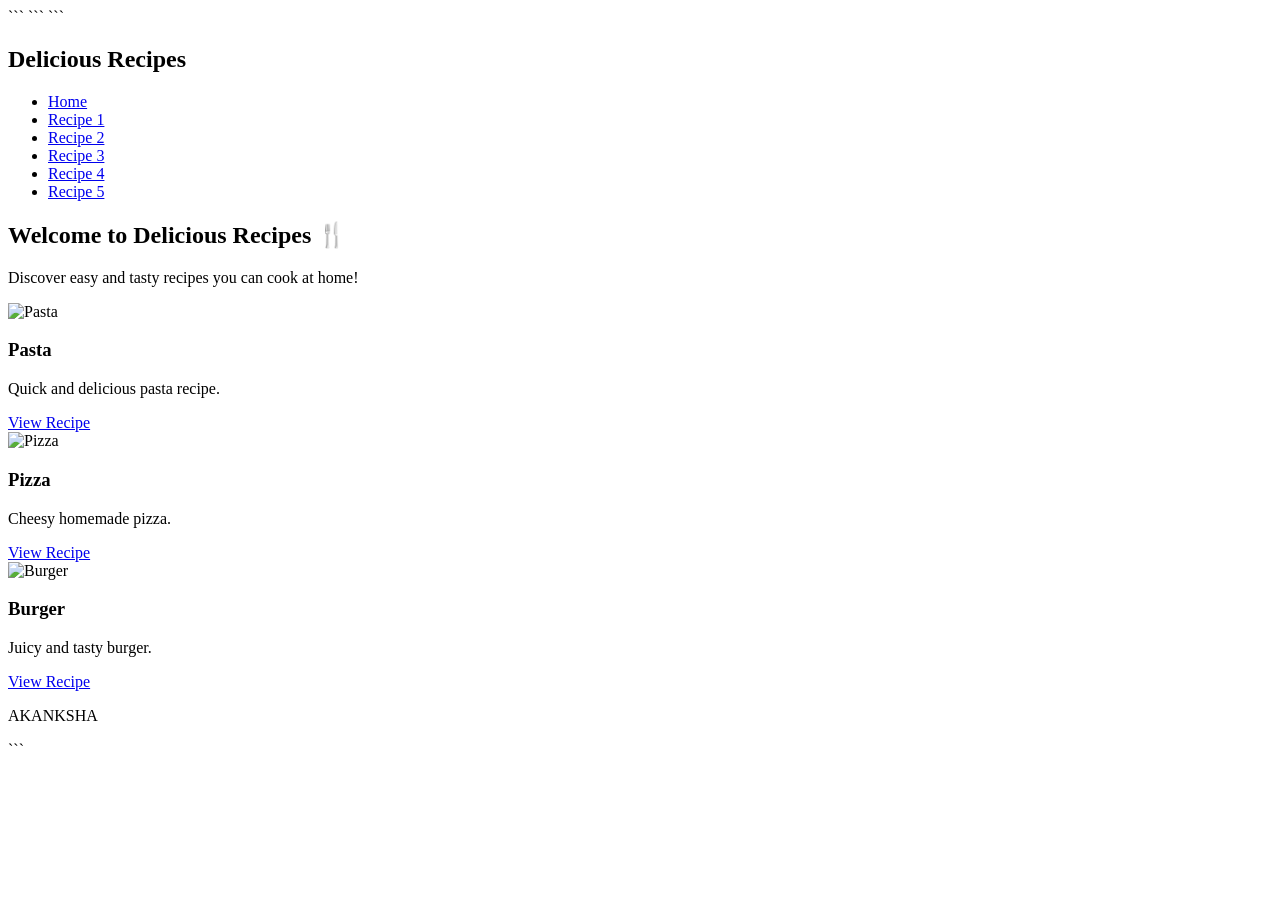
==== index.html @ 3be86f58 "Add files via upload" ====
<!DOCTYPE html>

<html lang="en">
<head>
    <meta charset="UTF-8">
    <meta name="viewport" content="width=device-width, initial-scale=1.0">
    <title>Delicious Recipes</title>

```
<!-- Linking CSS file -->
<link rel="stylesheet" href="css/style.css">
```

</head>
<body>

```
<!-- Navigation Bar -->
<nav>
    <h1>Delicious Recipes</h1>
    <ul>
        <li><a href="index.html">Home</a></li>
        <li><a href="recipe1.html">Recipe 1</a></li>
        <li><a href="recipe2.html">Recipe 2</a></li>
        <li><a href="recipe3.html">Recipe 3</a></li>
        <li><a href="recipe4.html">Recipe 4</a></li>
        <li><a href="recipe5.html">Recipe 5</a></li>
    </ul>
</nav>

<!-- Introduction Section -->
<section class="intro">
    <h2>Welcome to Delicious Recipes 🍴</h2>
    <p>Discover easy and tasty recipes you can cook at home!</p>
</section>

<!-- Featured Recipes -->
<section class="recipes">

    <div class="card">
        <img src="images/pasta.jfif" alt="Pasta">
        <h3>Pasta</h3>
        <p>Quick and delicious pasta recipe.</p>
        <a href="recipe1.html">View Recipe</a>
    </div>

    <div class="card">
        <img src="images/pizza.jfif" alt="Pizza">
        <h3>Pizza</h3>
        <p>Cheesy homemade pizza.</p>
        <a href="recipe2.html">View Recipe</a>
    </div>

    <div class="card">
        <img src="images/burger.jfif" alt="Burger">
        <h3>Burger</h3>
        <p>Juicy and tasty burger.</p>
        <a href="recipe3.html">View Recipe</a>
    </div>

</section>

<!-- Footer -->
<footer>
    <p>AKANKSHA</p>
</footer>
```

</body>
</html>
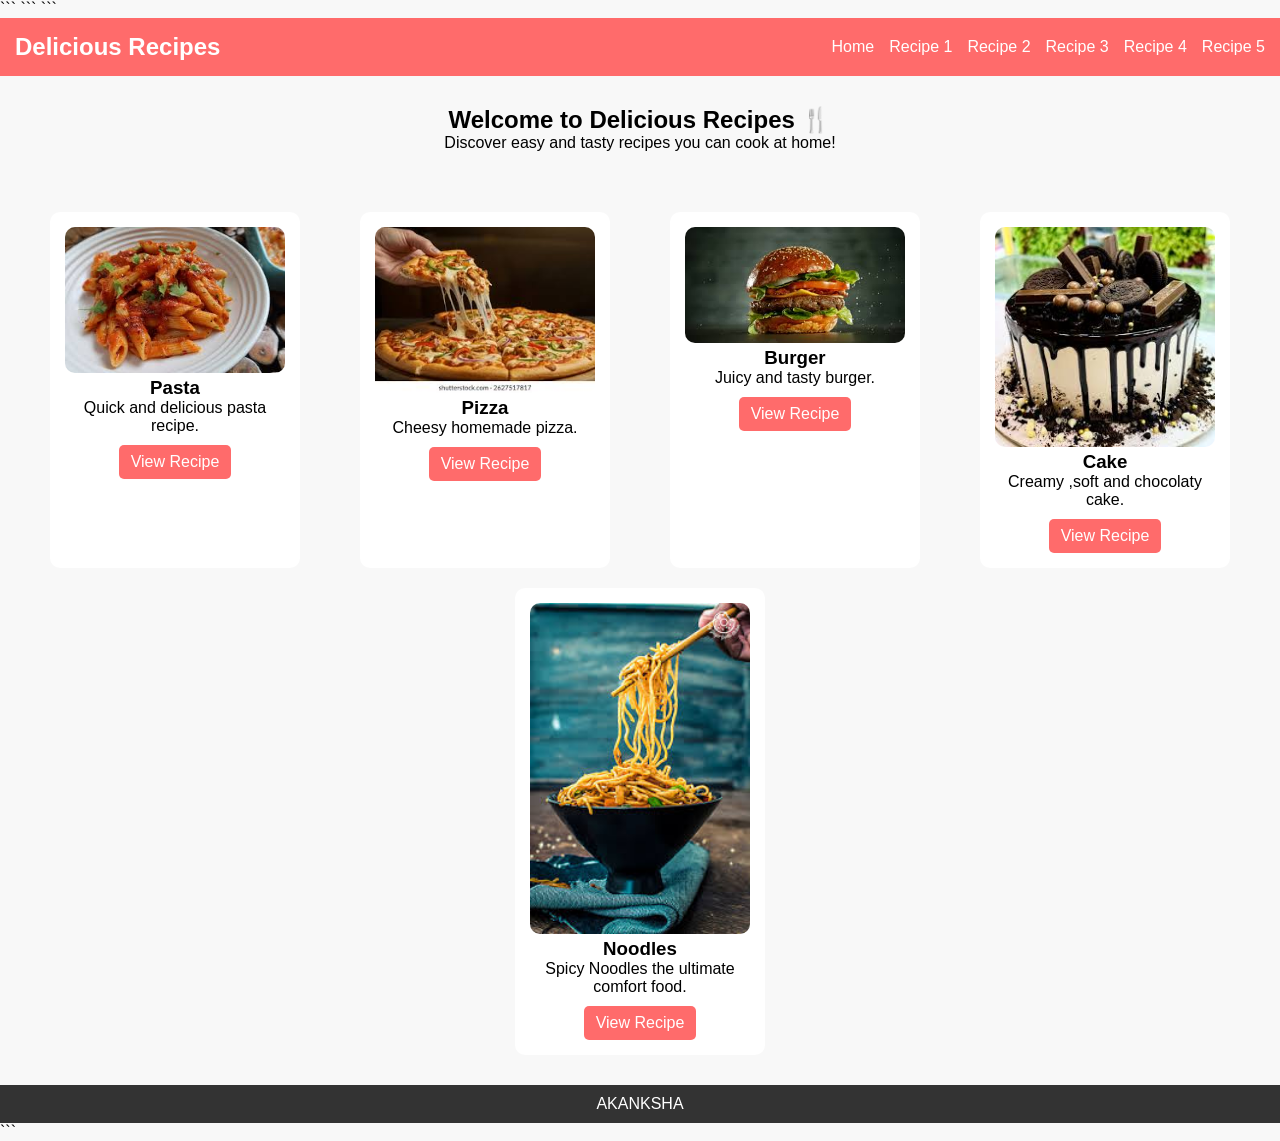
==== commit 79af60c1: "Update index.html" ====
--- a/index.html
+++ b/index.html
@@ -58,6 +58,20 @@
         <a href="recipe3.html">View Recipe</a>
     </div>
 
+    <div class="card">
+        <img src="images/cake.jfif" alt="Cake">
+        <h3>Cake</h3>
+        <p>Creamy ,soft and chocolaty cake.</p>
+        <a href="recipe4.html">View Recipe</a>
+    </div>
+
+    <div class="card">
+        <img src="images/noodles.jfif" alt="Noodles">
+        <h3>Noodles</h3>
+        <p>Spicy Noodles the ultimate comfort food.</p>
+        <a href="recipe3.html">View Recipe</a>
+    </div>
+
 </section>
 
 <!-- Footer -->
--- a/css/style.css
+++ b/css/style.css
@@ -0,0 +1,119 @@
+/* Reset default spacing */
+
+* {
+  margin: 0;
+  padding: 0;
+  box-sizing: border-box;
+  }
+
+/* Body styling */
+body {
+font-family: Arial, sans-serif;
+background-color: #f8f8f8;
+}
+
+/* Navigation Bar */
+nav {
+background-color: #ff6b6b;
+color: white;
+padding: 15px;
+display: flex;
+justify-content: space-between;
+align-items: center;
+}
+
+nav ul {
+list-style: none;
+display: flex;
+}
+
+nav ul li {
+margin-left: 15px;
+}
+
+nav ul li a {
+color: white;
+text-decoration: none;
+}
+
+/* Hover effect */
+nav ul li a:hover {
+text-decoration: underline;
+}
+
+/* Intro Section */
+.intro {
+text-align: center;
+padding: 30px;
+}
+
+/* Recipe Cards */
+.recipes {
+display: flex;
+justify-content: space-around;
+flex-wrap: wrap;
+padding: 20px;
+}
+
+.card {
+background: white;
+padding: 15px;
+margin: 10px;
+width: 250px;
+border-radius: 10px;
+text-align: center;
+}
+
+.card img {
+width: 100%;
+border-radius: 10px;
+}
+
+.card a {
+display: inline-block;
+margin-top: 10px;
+padding: 8px 12px;
+background: #ff6b6b;
+color: white;
+text-decoration: none;
+border-radius: 5px;
+}
+
+/* Hover button */
+.card a:hover {
+background: #ff3b3b;
+}
+
+/* Recipe Page */
+.recipe-page {
+padding: 20px;
+text-align: center;
+}
+
+.recipe-page img {
+width: 300px;
+margin: 20px 0;
+}
+
+/* Footer */
+footer {
+background: #333;
+color: white;
+text-align: center;
+padding: 10px;
+}
+
+/* Responsive Design */
+@media (max-width: 768px) {
+nav {
+flex-direction: column;
+}
+
+```
+.recipes {
+    flex-direction: column;
+    align-items: center;
+}
+```
+
+}
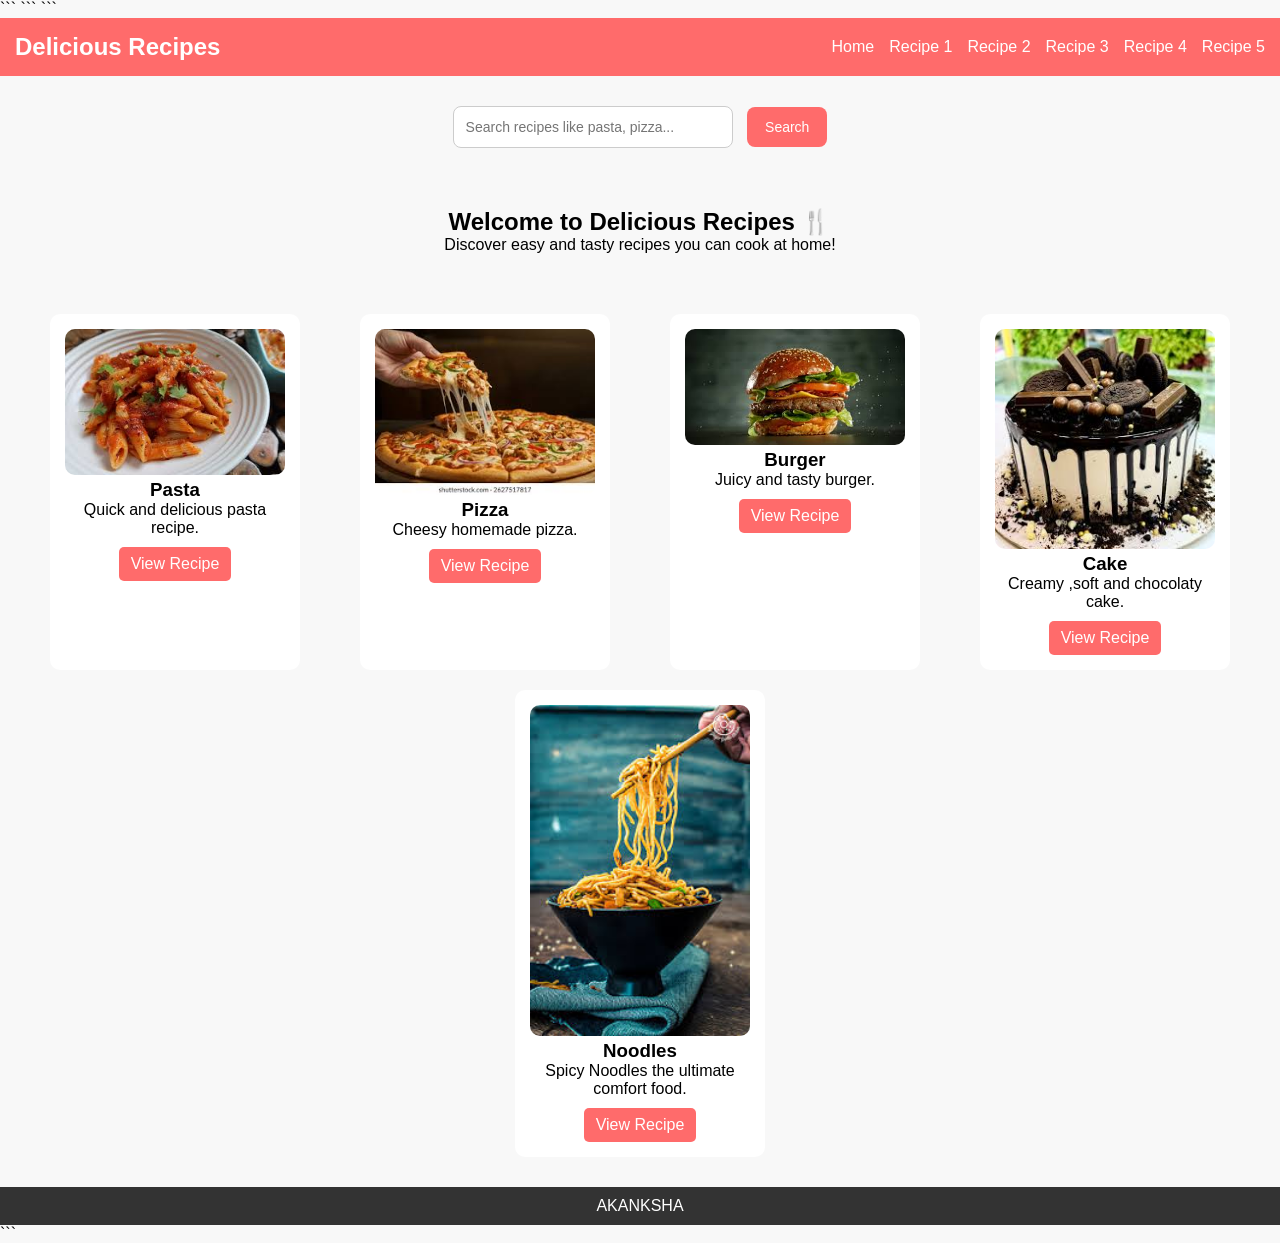
==== commit 56cae16e: "Update index.html" ====
--- a/index.html
+++ b/index.html
@@ -27,6 +27,10 @@
         <li><a href="recipe5.html">Recipe 5</a></li>
     </ul>
 </nav>
+    <div class="search-container">
+    <input type="text" placeholder="Search recipes like pasta, pizza...">
+    <button>Search</button>
+</div>
 
 <!-- Introduction Section -->
 <section class="intro">
--- a/css/style.css
+++ b/css/style.css
@@ -117,3 +117,37 @@
 ```
 
 }
+/* SEARCH BAR */
+.search-container {
+text-align: center;
+margin: 30px 0;
+}
+
+.search-container input {
+padding: 12px;
+width: 280px;
+border: 1px solid #ccc;
+border-radius: 8px;
+outline: none;
+font-size: 14px;
+}
+
+.search-container input:focus {
+border-color: #ff6b6b;
+}
+
+.search-container button {
+padding: 12px 18px;
+margin-left: 10px;
+background: #ff6b6b;
+color: white;
+border: none;
+border-radius: 8px;
+cursor: pointer;
+font-size: 14px;
+transition: 0.3s;
+}
+
+.search-container button:hover {
+background: #ff3b3b;
+}
